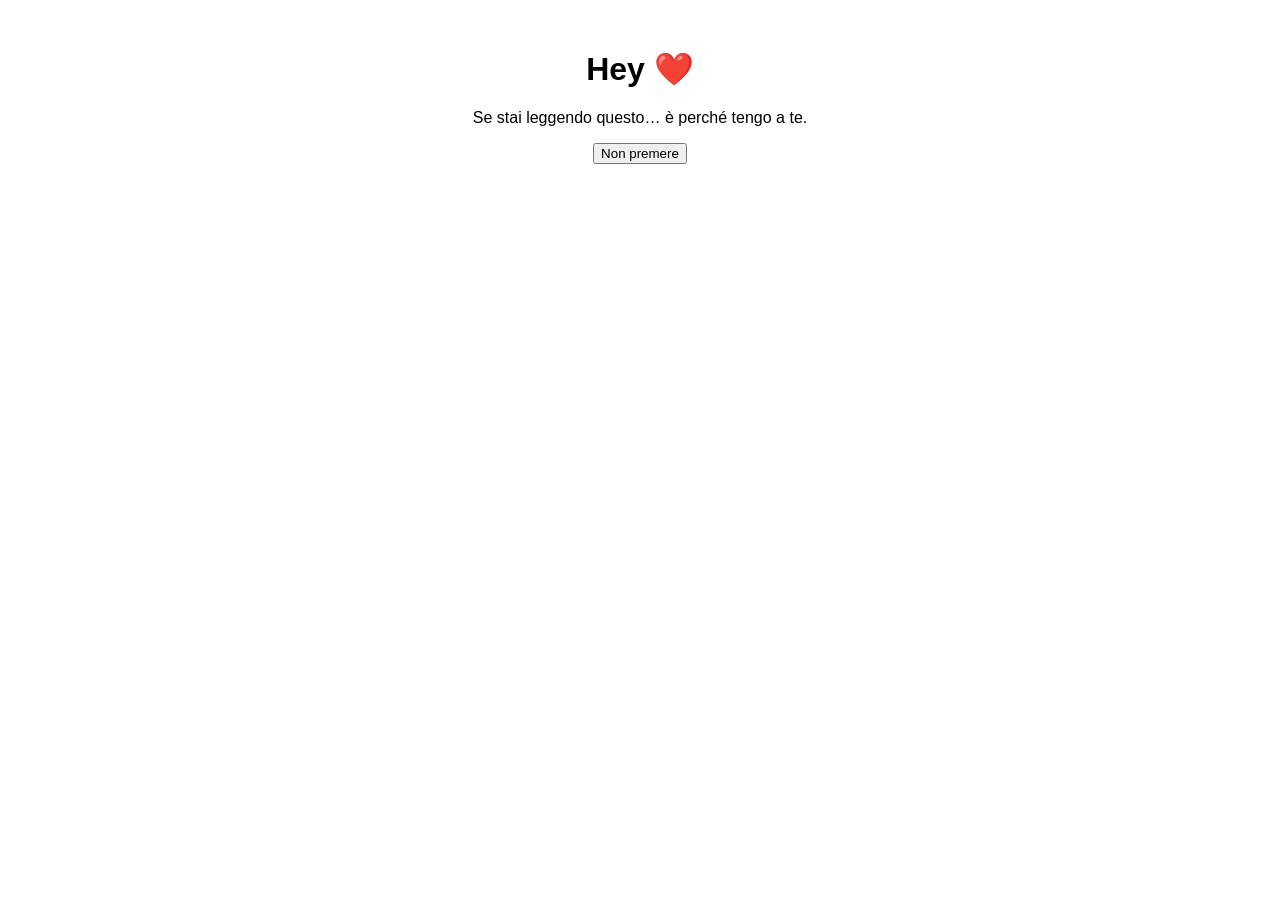
==== index.html @ 60f63efe "Create index.html" ====
<!DOCTYPE html>
<html>
<head>
  <title>Per te ❤️</title>
  <meta name="viewport" content="width=device-width, initial-scale=1.0">
</head>
<body style="font-family:sans-serif; text-align:center; margin-top:50px;">
  <h1>Hey ❤️</h1>
  <p>Se stai leggendo questo… è perché tengo a te.</p>

  <button onclick="mostraMessaggio()">Non premere</button>

  <p id="msg" style="display:none;">Ti amo :)</p>

  <script>
    function mostraMessaggio() {
      document.getElementById("msg").style.display = "block";
    }
  </script>
</body>
</html>
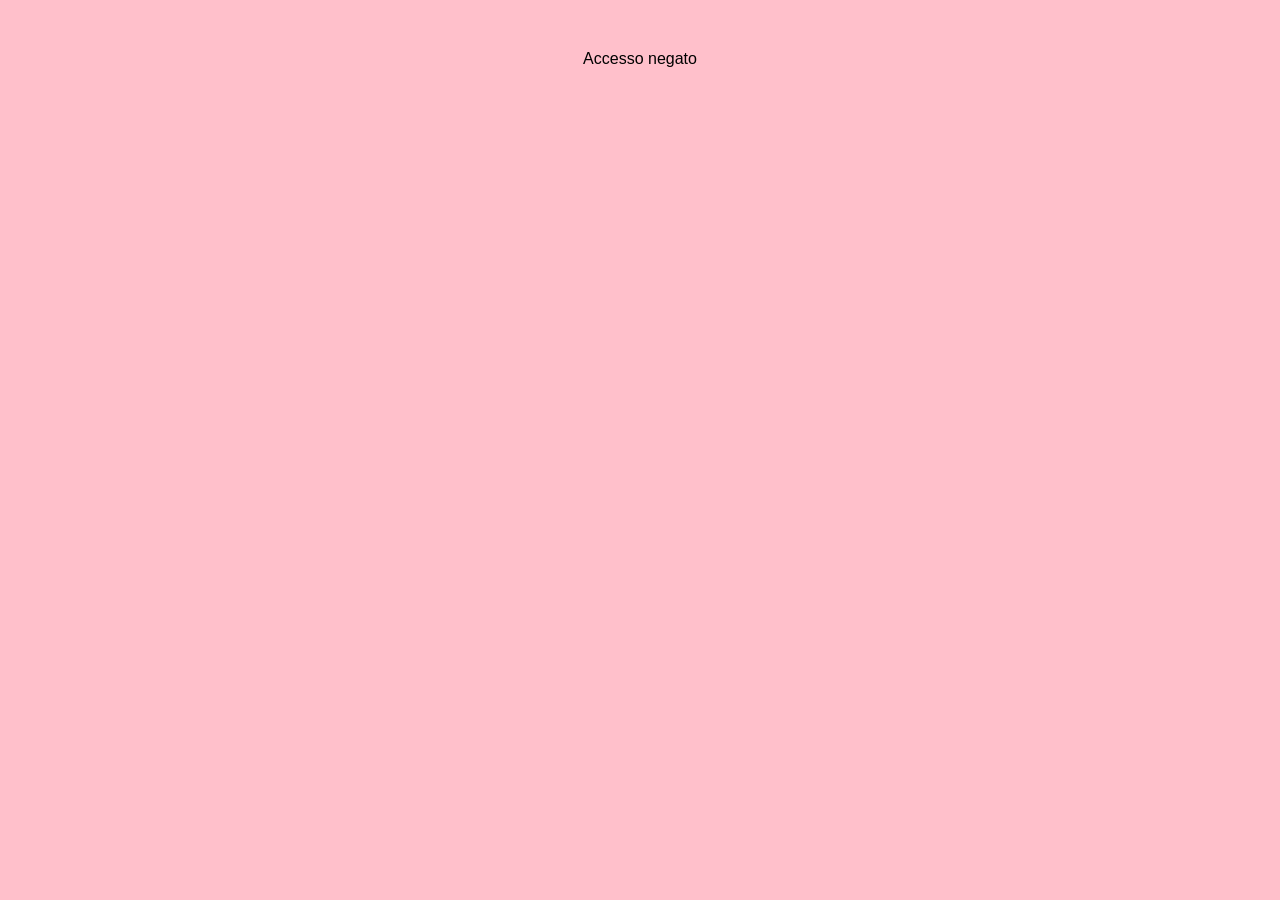
==== commit c36dfb2e: "Update index.html" ====
--- a/index.html
+++ b/index.html
@@ -4,9 +4,9 @@
   <title>Per te ❤️</title>
   <meta name="viewport" content="width=device-width, initial-scale=1.0">
 </head>
-<body style="font-family:sans-serif; text-align:center; margin-top:50px;">
+<body style="font-family:sans-serif; text-align:center; margin-top:50px;background:pink;">
   <h1>Hey ❤️</h1>
-  <p>Se stai leggendo questo… è perché tengo a te.</p>
+  <p>Se stai leggendo questo… è perché tengo molto a te...</p>
 
   <button onclick="mostraMessaggio()">Non premere</button>
 
@@ -17,5 +17,11 @@
       document.getElementById("msg").style.display = "block";
     }
   </script>
+  <script>
+    let pass = prompt("Inserisci la password:");
+    if (pass !== "vostradata") {
+      document.body.innerHTML = "Accesso negato";
+      }
+  </script>
 </body>
 </html>
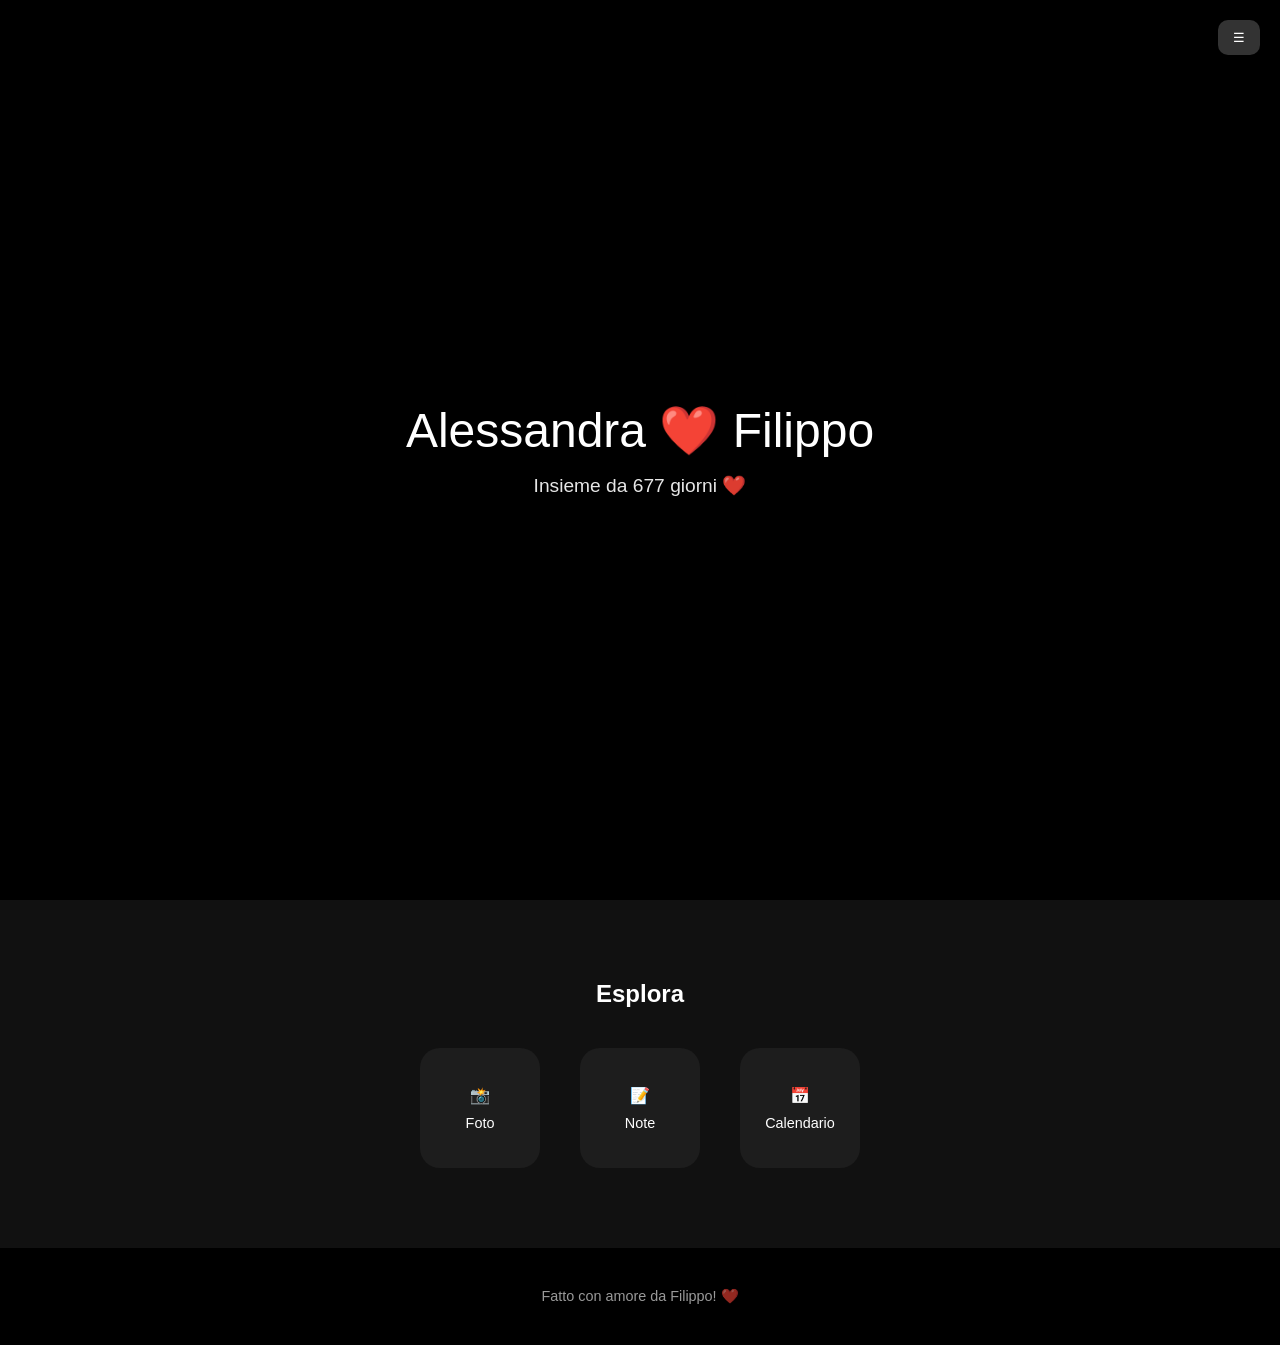
==== commit 601bf525: "Add files via upload" ====
--- a/index.html
+++ b/index.html
@@ -1,27 +1,213 @@
-<!DOCTYPE html>
-<html>
-<head>
-  <title>Per te ❤️</title>
-  <meta name="viewport" content="width=device-width, initial-scale=1.0">
-</head>
-<body style="font-family:sans-serif; text-align:center; margin-top:50px;background:pink;">
-  <h1>Hey ❤️</h1>
-  <p>Se stai leggendo questo… è perché tengo molto a te...</p>
-
-  <button onclick="mostraMessaggio()">Non premere</button>
-
-  <p id="msg" style="display:none;">Ti amo :)</p>
-
-  <script>
-    function mostraMessaggio() {
-      document.getElementById("msg").style.display = "block";
-    }
-  </script>
-  <script>
-    let pass = prompt("Inserisci la password:");
-    if (pass !== "vostradata") {
-      document.body.innerHTML = "Accesso negato";
-      }
-  </script>
-</body>
-</html>
+<!DOCTYPE html>
+<html lang="it">
+<head>
+  <meta charset="UTF-8">
+  <title>Noi ❤️</title>
+  <meta name="viewport" content="width=device-width, initial-scale=1.0">
+
+  <style>
+    * {
+      margin: 0;
+      padding: 0;
+      box-sizing: border-box;
+      font-family: -apple-system, BlinkMacSystemFont, sans-serif;
+    }
+
+    body {
+      color: white;
+      background: black;
+      overflow-x: hidden;
+    }
+
+    /* HERO */
+    .hero {
+      height: 100vh;
+      display: flex;
+      flex-direction: column;
+      justify-content: center;
+      align-items: center;
+      text-align: center;
+      background: url('https://images.unsplash.com/photo-1501973801540-537f08ccae7b') center/cover no-repeat;
+      position: relative;
+    }
+
+    .overlay {
+      position: absolute;
+      width: 100%;
+      height: 100%;
+      background: rgba(0,0,0,0.4);
+      top: 0;
+      left: 0;
+    }
+
+    .content {
+      position: relative;
+      z-index: 2;
+    }
+
+    h1 {
+      font-size: 3rem;
+      font-weight: 300;
+    }
+
+    .days {
+      margin-top: 15px;
+      font-size: 1.2rem;
+      opacity: 0.9;
+    }
+
+    /* MENU */
+    .menu {
+      position: absolute;
+      top: 20px;
+      right: 20px;
+      z-index: 3;
+    }
+
+    .menu button {
+      background: rgba(255,255,255,0.2);
+      border: none;
+      padding: 10px 15px;
+      border-radius: 10px;
+      color: white;
+      cursor: pointer;
+      backdrop-filter: blur(10px);
+    }
+
+    .dropdown {
+      display: none;
+      margin-top: 10px;
+      background: rgba(0,0,0,0.8);
+      border-radius: 10px;
+      overflow: hidden;
+    }
+
+    .dropdown a {
+      display: block;
+      padding: 10px;
+      text-decoration: none;
+      color: white;
+      transition: 0.3s;
+    }
+
+    .dropdown a:hover {
+      background: rgba(255,255,255,0.1);
+    }
+
+    /* SEZIONE SCROLL */
+    .sections {
+      padding: 80px 20px;
+      text-align: center;
+      background: #111;
+    }
+
+    .icons {
+      display: flex;
+      justify-content: center;
+      gap: 40px;
+      margin-top: 40px;
+      flex-wrap: wrap;
+    }
+
+    .card {
+      width: 120px;
+      height: 120px;
+      background: rgba(255,255,255,0.05);
+      border-radius: 20px;
+      display: flex;
+      flex-direction: column;
+      justify-content: center;
+      align-items: center;
+      cursor: pointer;
+      transition: 0.3s;
+    }
+
+    .card:hover {
+      transform: translateY(-5px);
+      background: rgba(255,255,255,0.1);
+    }
+
+    .card span {
+      margin-top: 10px;
+      font-size: 0.9rem;
+    }
+
+    /* FOOTER */
+    footer {
+      padding: 40px;
+      text-align: center;
+      font-size: 0.9rem;
+      background: black;
+      opacity: 0.6;
+    }
+  </style>
+</head>
+
+<body>
+
+  <!-- MENU -->
+  <div class="menu">
+    <button onclick="toggleMenu()">☰</button>
+    <div class="dropdown" id="menuDropdown">
+      <a href="#">📸 Libreria foto</a>
+      <a href="#">📝 Note</a>
+      <a href="#">📅 Calendario</a>
+    </div>
+  </div>
+
+  <!-- HERO -->
+  <section class="hero">
+    <div class="overlay"></div>
+    <div class="content">
+      <h1>Alessandra ❤️ Filippo</h1>
+      <div class="days" id="daysTogether"></div>
+    </div>
+  </section>
+
+  <!-- SEZIONI -->
+  <section class="sections">
+    <h2>Esplora</h2>
+
+    <div class="icons">
+      <div class="card">
+        📸
+        <span>Foto</span>
+      </div>
+
+      <div class="card">
+        📝
+        <span>Note</span>
+      </div>
+
+      <div class="card">
+        📅
+        <span>Calendario</span>
+      </div>
+    </div>
+  </section>
+
+  <!-- FOOTER -->
+  <footer>
+    Fatto con amore da Filippo! ❤️
+  </footer>
+
+  <script>
+    // MENU
+    function toggleMenu() {
+      const menu = document.getElementById("menuDropdown");
+      menu.style.display = menu.style.display === "block" ? "none" : "block";
+    }
+
+    // CALCOLO GIORNI INSIEME
+    const startDate = new Date("2025-01-28");
+    const today = new Date();
+
+    const diffTime = today - startDate;
+    const diffDays = Math.floor(diffTime / (1000 * 60 * 60 * 24));
+
+    document.getElementById("daysTogether").innerText =
+      "Insieme da " + diffDays + " giorni ❤️";
+  </script>
+
+</body>
+</html>
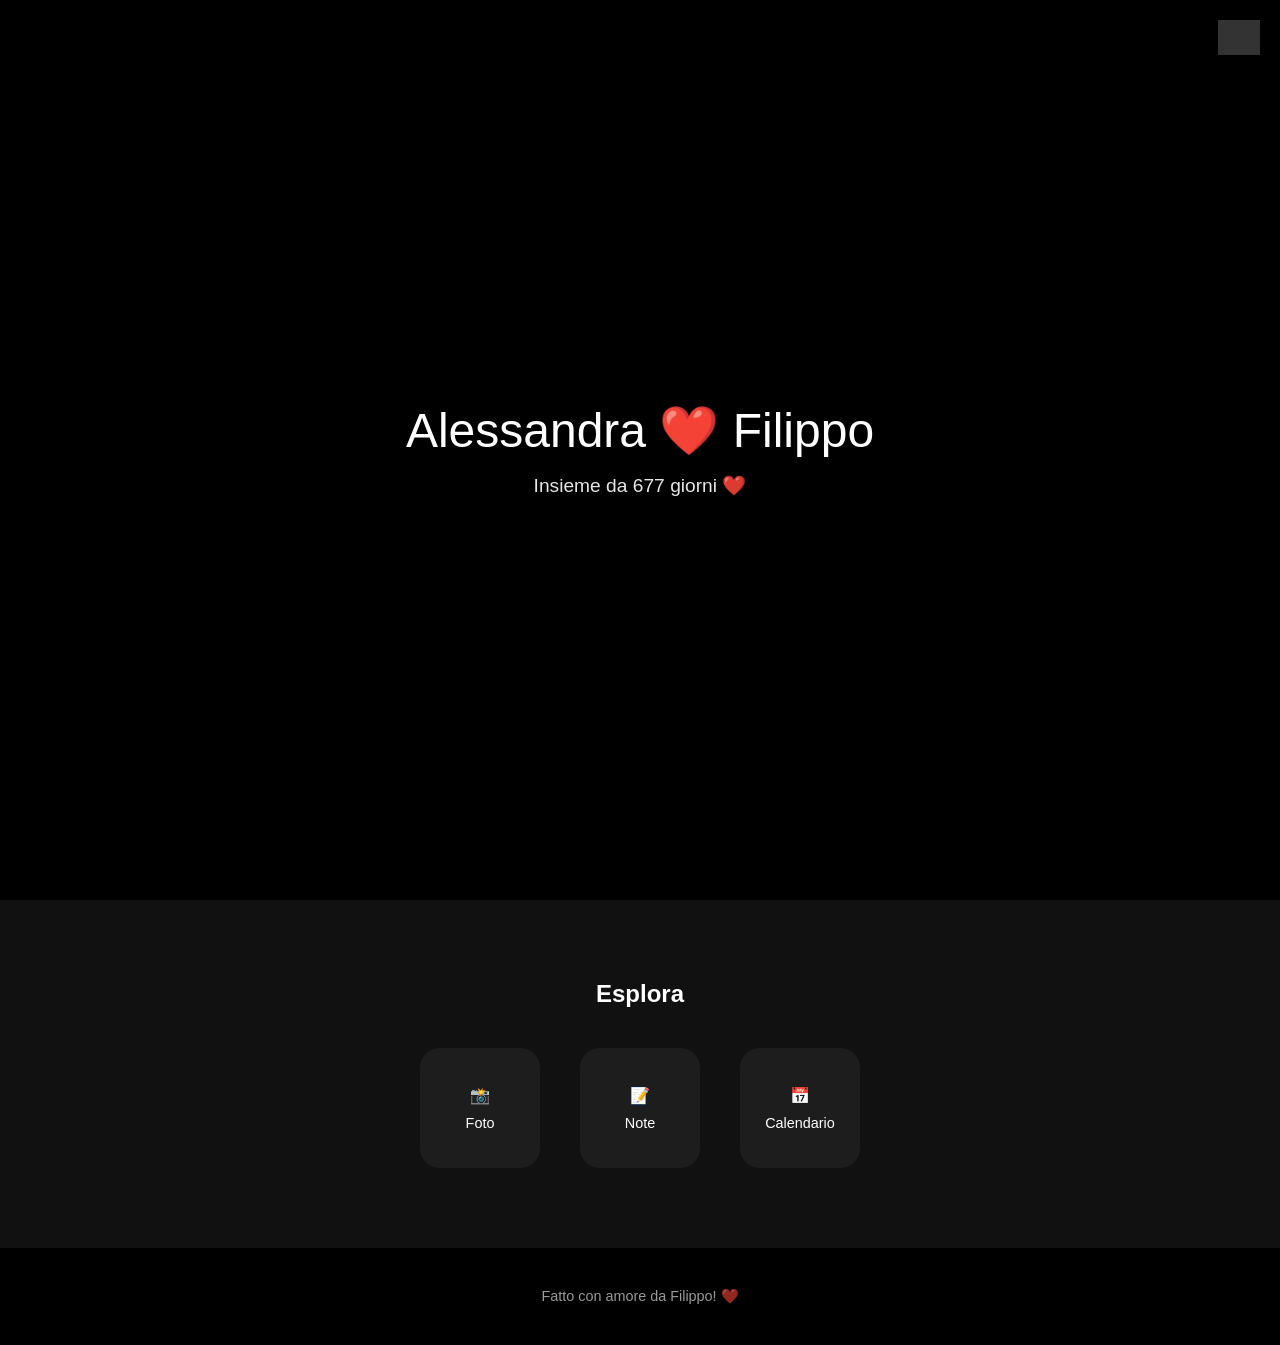
==== commit 51b54abf: "Update index.html" ====
--- a/index.html
+++ b/index.html
@@ -2,7 +2,7 @@
 <html lang="it">
 <head>
   <meta charset="UTF-8">
-  <title>Noi ❤️</title>
+  <title>Noi ❤️</title> 
   <meta name="viewport" content="width=device-width, initial-scale=1.0">
 
   <style>
@@ -210,4 +210,4 @@
   </script>
 
 </body>
-</html>+</html>
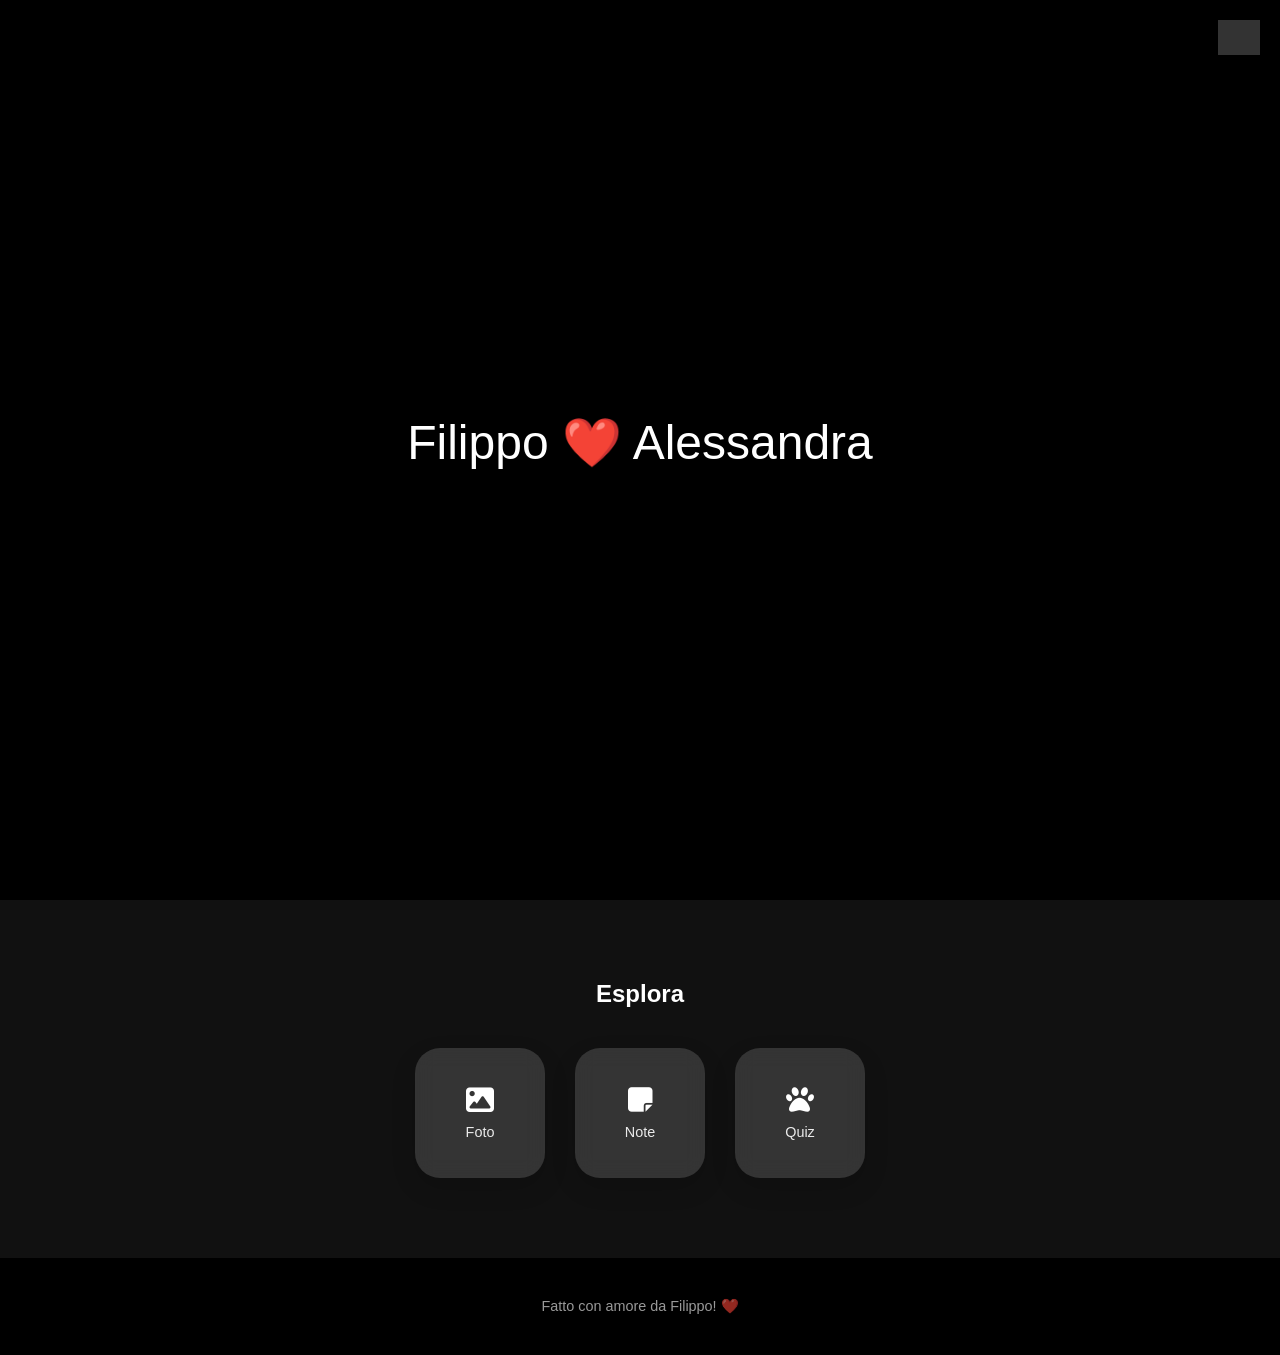
==== commit f43c4cad: "Add files via upload" ====
--- a/index.html
+++ b/index.html
@@ -2,155 +2,21 @@
 <html lang="it">
 <head>
   <meta charset="UTF-8">
-  <title>Noi ❤️</title> 
+  <title>Noi ❤️</title>
   <meta name="viewport" content="width=device-width, initial-scale=1.0">
-
-  <style>
-    * {
-      margin: 0;
-      padding: 0;
-      box-sizing: border-box;
-      font-family: -apple-system, BlinkMacSystemFont, sans-serif;
-    }
-
-    body {
-      color: white;
-      background: black;
-      overflow-x: hidden;
-    }
-
-    /* HERO */
-    .hero {
-      height: 100vh;
-      display: flex;
-      flex-direction: column;
-      justify-content: center;
-      align-items: center;
-      text-align: center;
-      background: url('https://images.unsplash.com/photo-1501973801540-537f08ccae7b') center/cover no-repeat;
-      position: relative;
-    }
-
-    .overlay {
-      position: absolute;
-      width: 100%;
-      height: 100%;
-      background: rgba(0,0,0,0.4);
-      top: 0;
-      left: 0;
-    }
-
-    .content {
-      position: relative;
-      z-index: 2;
-    }
-
-    h1 {
-      font-size: 3rem;
-      font-weight: 300;
-    }
-
-    .days {
-      margin-top: 15px;
-      font-size: 1.2rem;
-      opacity: 0.9;
-    }
-
-    /* MENU */
-    .menu {
-      position: absolute;
-      top: 20px;
-      right: 20px;
-      z-index: 3;
-    }
-
-    .menu button {
-      background: rgba(255,255,255,0.2);
-      border: none;
-      padding: 10px 15px;
-      border-radius: 10px;
-      color: white;
-      cursor: pointer;
-      backdrop-filter: blur(10px);
-    }
-
-    .dropdown {
-      display: none;
-      margin-top: 10px;
-      background: rgba(0,0,0,0.8);
-      border-radius: 10px;
-      overflow: hidden;
-    }
-
-    .dropdown a {
-      display: block;
-      padding: 10px;
-      text-decoration: none;
-      color: white;
-      transition: 0.3s;
-    }
-
-    .dropdown a:hover {
-      background: rgba(255,255,255,0.1);
-    }
-
-    /* SEZIONE SCROLL */
-    .sections {
-      padding: 80px 20px;
-      text-align: center;
-      background: #111;
-    }
-
-    .icons {
-      display: flex;
-      justify-content: center;
-      gap: 40px;
-      margin-top: 40px;
-      flex-wrap: wrap;
-    }
-
-    .card {
-      width: 120px;
-      height: 120px;
-      background: rgba(255,255,255,0.05);
-      border-radius: 20px;
-      display: flex;
-      flex-direction: column;
-      justify-content: center;
-      align-items: center;
-      cursor: pointer;
-      transition: 0.3s;
-    }
-
-    .card:hover {
-      transform: translateY(-5px);
-      background: rgba(255,255,255,0.1);
-    }
-
-    .card span {
-      margin-top: 10px;
-      font-size: 0.9rem;
-    }
-
-    /* FOOTER */
-    footer {
-      padding: 40px;
-      text-align: center;
-      font-size: 0.9rem;
-      background: black;
-      opacity: 0.6;
-    }
-  </style>
+  <script src="script.js"></script>
+  <link rel="stylesheet" href="style.css">
+  <link rel="stylesheet" href="https://cdnjs.cloudflare.com/ajax/libs/font-awesome/6.5.0/css/all.min.css">
+  
 </head>
 
 <body>
-
   <!-- MENU -->
   <div class="menu">
     <button onclick="toggleMenu()">☰</button>
     <div class="dropdown" id="menuDropdown">
-      <a href="#">📸 Libreria foto</a>
-      <a href="#">📝 Note</a>
+      <a href="gallery.html">📸 Libreria foto</a>
+      <a href="note.html">📝 Note</a>
       <a href="#">📅 Calendario</a>
     </div>
   </div>
@@ -159,7 +25,7 @@
   <section class="hero">
     <div class="overlay"></div>
     <div class="content">
-      <h1>Alessandra ❤️ Filippo</h1>
+      <h1>Filippo ❤️ Alessandra</h1>
       <div class="days" id="daysTogether"></div>
     </div>
   </section>
@@ -169,20 +35,22 @@
     <h2>Esplora</h2>
 
     <div class="icons">
-      <div class="card">
-        📸
+
+      <a href="gallery.html" class="card">
+        <i class="fa-solid fa-image"></i>
         <span>Foto</span>
-      </div>
+      </a>
 
-      <div class="card">
-        📝
+      <a href="note.html" class="card">
+        <i class="fa-solid fa-note-sticky"></i>
         <span>Note</span>
-      </div>
+      </a>
 
-      <div class="card">
-        📅
-        <span>Calendario</span>
-      </div>
+      <a href="quiz.html" class="card">
+        <i class="fa-solid fa-paw"></i>
+        <span>Quiz</span>
+      </a>
+
     </div>
   </section>
 
@@ -190,24 +58,5 @@
   <footer>
     Fatto con amore da Filippo! ❤️
   </footer>
-
-  <script>
-    // MENU
-    function toggleMenu() {
-      const menu = document.getElementById("menuDropdown");
-      menu.style.display = menu.style.display === "block" ? "none" : "block";
-    }
-
-    // CALCOLO GIORNI INSIEME
-    const startDate = new Date("2025-01-28");
-    const today = new Date();
-
-    const diffTime = today - startDate;
-    const diffDays = Math.floor(diffTime / (1000 * 60 * 60 * 24));
-
-    document.getElementById("daysTogether").innerText =
-      "Insieme da " + diffDays + " giorni ❤️";
-  </script>
-
 </body>
-</html>
+</html>
--- a/style.css
+++ b/style.css
@@ -0,0 +1,178 @@
+* {
+    margin: 0;
+    padding: 0;
+    box-sizing: border-box;
+    font-family: -apple-system, BlinkMacSystemFont, sans-serif;
+}
+
+html {
+    scroll-behavior: smooth;
+}
+
+body {
+    color: white;
+    background: black;
+    overflow-x: hidden;
+}
+
+.overlay {
+position: absolute;
+width: 100%;
+height: 100%;
+background: linear-gradient(to bottom, rgba(0,0,0,0.4), rgba(0,0,0,0.7));
+pointer-events: none;
+} 
+
+/* HERO */
+.hero {
+    height: 100vh;
+    display: flex;
+    justify-content: center;
+    align-items: center;
+    text-align: center;
+    position: relative;
+    background: url('foto/silvi.jpeg') center/cover no-repeat;
+}
+
+.content {
+    position: relative;
+    z-index: 2;
+}
+
+h1 {
+    font-size: 3rem;
+    font-weight: 300;
+}
+
+.days {
+    margin-top: 15px;
+    font-size: 1.2rem;
+    opacity: 0.9;
+}
+
+/* MENU */
+.menu {
+    position: fixed; /* importante */
+    top: 20px;
+    right: 20px;
+    z-index: 9999; /* super alto */
+}    
+
+.menu button {
+    background: rgba(255,255,255,0.2);
+    border: none;
+    padding: 10px 15px;
+    border-radius: 10px;
+    color: white;
+    cursor: pointer;
+    backdrop-filter: blur(10px);
+}
+.dropdown {
+    position: absolute;
+    right: 0;
+    margin-top: 10px;
+    background: rgba(0,0,0,0.9);
+    border-radius: 12px;
+    overflow: hidden;
+
+    opacity: 0;
+    transform: translateY(-10px);
+    transition: 0.3s;
+    pointer-events: none;
+    z-index: 9999;
+}
+
+.dropdown.show {
+    opacity: 1;
+    transform: translateY(0);
+    pointer-events: auto;
+}
+
+.dropdown a {
+    display: block;
+    padding: 10px;
+    text-decoration: none;
+    color: white;
+    transition: 0.3s;
+}
+
+.dropdown a:hover {
+    background: rgba(255,255,255,0.1);
+}
+
+/* SEZIONE SCROLL */
+.sections {
+    padding: 80px 20px;
+    text-align: center;
+    background: #111;
+}
+
+.icons {
+  display: flex;
+  justify-content: center;
+  gap: 30px;
+  margin-top: 40px;
+  flex-wrap: wrap;
+}
+
+.card {
+  width: 130px;
+  height: 130px;
+
+  background: rgba(255,255,255,0.15);
+  backdrop-filter: blur(10px);
+
+  border-radius: 25px;
+
+  display: flex;
+  flex-direction: column;
+  justify-content: center;
+  align-items: center;
+
+  text-decoration: none;
+  color: white;
+  box-shadow: 0 10px 25px rgba(0,0,0,0.15);
+
+  transition: 0.3s;
+}
+
+.card i {
+  font-size: 28px;
+  margin-bottom: 10px;
+}
+
+.card span {
+  font-size: 0.9rem;
+  opacity: 0.9;
+}
+
+.card:hover {
+  transform: translateY(-8px) scale(1.05);
+  background: rgba(255,255,255,0.25);
+}
+
+/* FOOTER */
+footer {
+    padding: 40px;
+    text-align: center;
+    font-size: 0.9rem;
+    background: black;
+    opacity: 0.6;
+}
+
+.content {
+    position: relative;
+    z-index: 2;
+    animation: fadeIn 2s ease;
+}
+
+@keyframes fadeIn {
+    from { opacity: 0; transform: translateY(20px);}
+    to { opacity: 1; transform: translateY(0);}
+}
+.dropdown {
+    opacity: 0;
+    transform: translateY(-10px);
+    transition: 0.3s;
+    pointer-events: none;
+}
